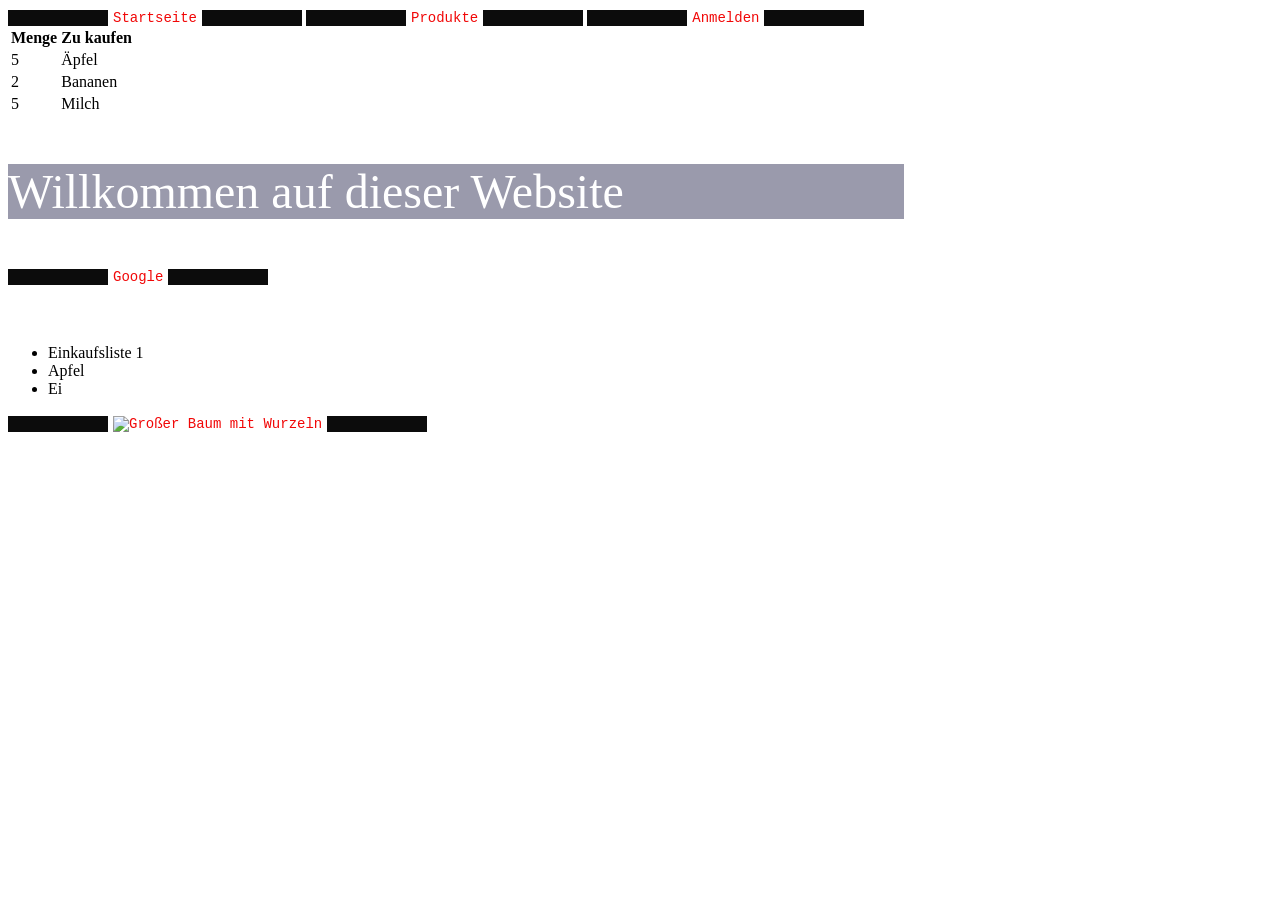
==== index.html @ e25fa869 "änderung" ====
<!DOCTYPE html>
<html lang="de">
  <head>
   
    <meta charset="utf-8" />
    <meta name="viewport" content="width=device-width, initial-scale=1.0" />
    <title>Shop</title>
    <link rel>

    <link rel="stylesheet" href="styles.css" />

    
  </head>
  <body>

    <nav class="mainNav">
  <a href="./index.html">Startseite</a>
  <a href="./about.html">Produkte</a>
  <a href="./contact.html">Anmelden</a>
 
</nav>

    <table>
  <tr>
    <th>Menge</th>
    <th>Zu kaufen</th>
  </tr>
  <tr>
    <td>5</td>
    <td>Äpfel</td>
  </tr>
  <tr>
    <td>2</td>
    <td>Bananen</td>
  </tr>
  <tr> 
    <td>5</td>
    <td>Milch</td>
  </tr>
</table>


    <p>Willkommen auf dieser Website</p>
    <a href="https://www.google.com">Google</a>

    <h3>Überschrift Test</h3>

    <ul>
    <li>Einkaufsliste 1</li>
    <li>Apfel</li>
    <li>Ei</li>
    </ul>

  <a href="https://www.google.com" target="_blank">
      <img src="https://encrypted-tbn0.gstatic.com/images?q=tbn:ANd9GcTi1ncKCDgjARE98QD6mZOJ6Cx-H60h8kZkbGEPrAEUYi72GM2tO1OQbPA&s=10" alt="Großer Baum mit Wurzeln" title="Bild" />
  </a>

  </body>
</html>
---- styles.css ----
p {

  background: rgb(154, 154, 172);
  color: white;

    font-size: 3em;
  width: 70vw;

    font-family: "Akronim", cursive;
}

/* Färbt alle h3-Überschriften auf der Website blau ein */
h3 {
    backgroudn: black;
  color: white;

}

.container {
  display: grid;
  grid-template-columns: repeat(3, 1fr);
  grid-gap: 60px;
  
}

a {
  font: Courier;
  font: 14px Courier;
  text-decoration: none;
  color: rgb(241, 7, 7);
  padding: 0px 5px 0px 5px;
  border-right: 100px solid rgb(12, 12, 12);
  border-left: 100px solid rgb(12, 12, 12);
}

mainNav {
  height: 30px;
  background: darkblue;
  padding-top: 7px;
  padding-left: 5px;
  margin-top: 20px;
  box-shadow: 4px 6px grey;
  overflow: hidden;
}

:root {
  --my-color: rgb(200, 50, 50); /* gut für dark mode  aber braucht man java skript*/
}
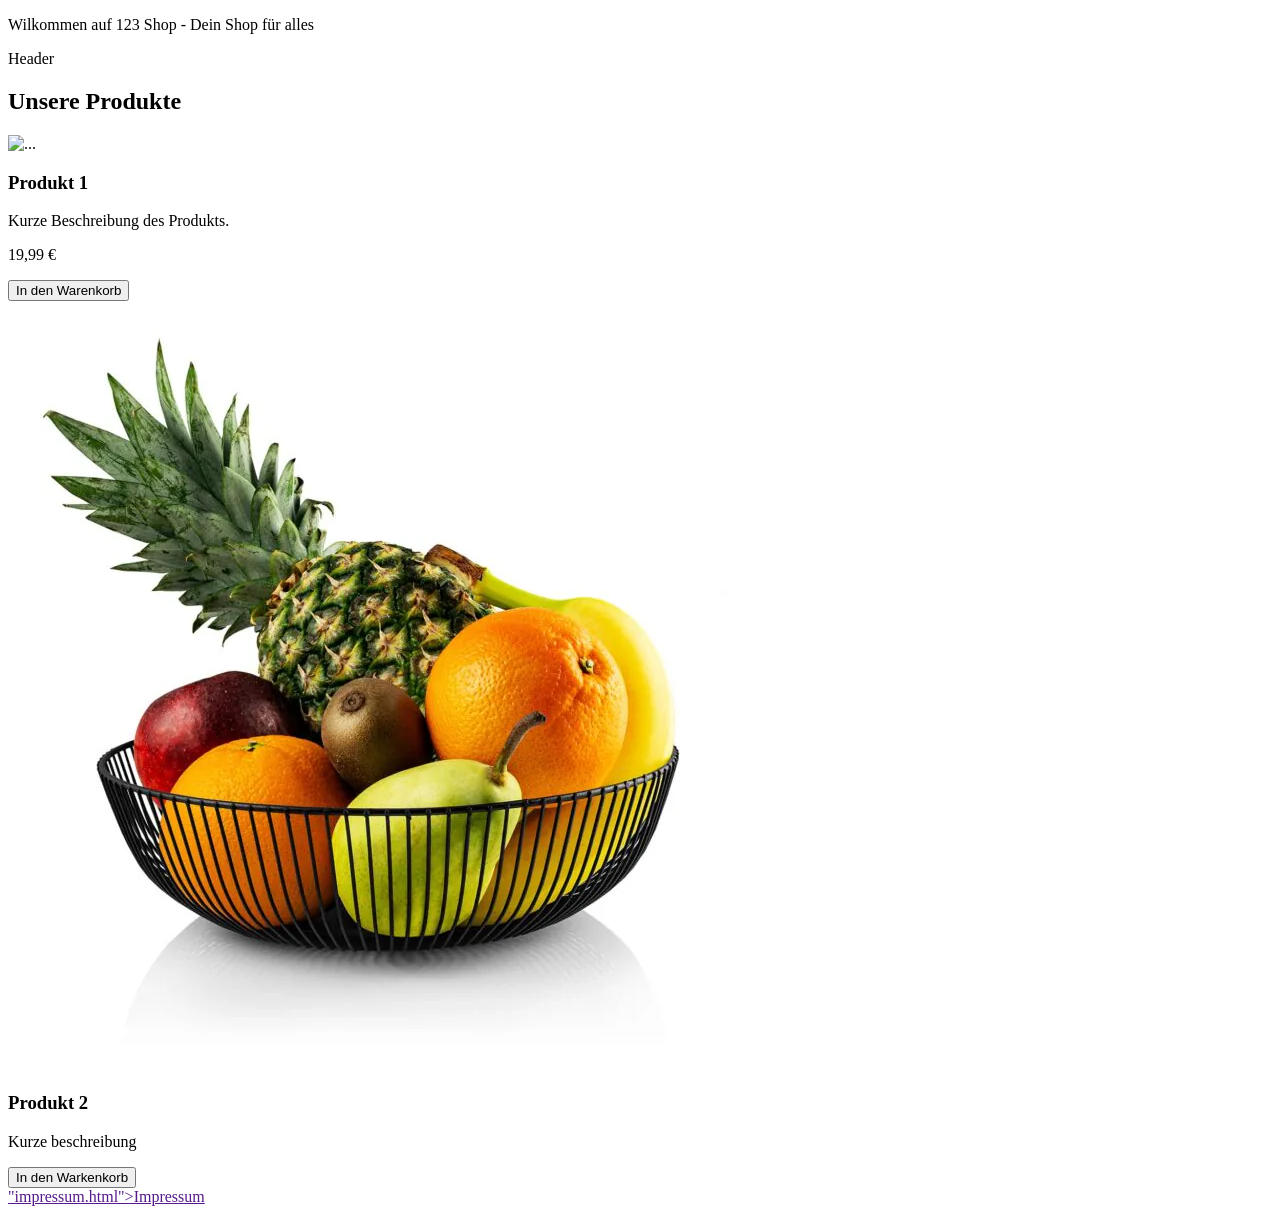
==== commit f7ed8630: "Grundgerüst version 1" ====
--- a/index.html
+++ b/index.html
@@ -1,59 +1,51 @@
 <!DOCTYPE html>
 <html lang="de">
   <head>
-   
     <meta charset="utf-8" />
     <meta name="viewport" content="width=device-width, initial-scale=1.0" />
-    <title>Shop</title>
-    <link rel>
-
-    <link rel="stylesheet" href="styles.css" />
-
-    
+    <title>123 Shop</title>
   </head>
   <body>
 
-    <nav class="mainNav">
-  <a href="./index.html">Startseite</a>
-  <a href="./about.html">Produkte</a>
-  <a href="./contact.html">Anmelden</a>
- 
-</nav>
+    <header>
+      <p>Wilkommen auf 123 Shop - Dein Shop für alles</p>
 
-    <table>
-  <tr>
-    <th>Menge</th>
-    <th>Zu kaufen</th>
-  </tr>
-  <tr>
-    <td>5</td>
-    <td>Äpfel</td>
-  </tr>
-  <tr>
-    <td>2</td>
-    <td>Bananen</td>
-  </tr>
-  <tr> 
-    <td>5</td>
-    <td>Milch</td>
-  </tr>
-</table>
+      <p>Header</p>
+    </header>
+    <h2>Unsere Produkte</h2>
+
+    <!-- Produkt 1 -->
+    <article>
+      <img src="bilder/produkt1.jpg" alt="...">
+      <h3>Produkt 1</h3>
+      <p>Kurze Beschreibung des Produkts.</p>
+      <p>19,99 €</p>
+      <button>In den Warenkorb</button>
+    </article>
+
+    <!-- Produkt 2-->
+     <article>
+      <img src="Produktbilder/Produktbild1.png" alt ="Apfel">
+      <h3> Produkt 2</h3>
+      <p>Kurze beschreibung</p>
+      <button>In den Warkenkorb</button>
+    
+     </article>
+
+     
+
+    <main>
 
 
-    <p>Willkommen auf dieser Website</p>
-    <a href="https://www.google.com">Google</a>
 
-    <h3>Überschrift Test</h3>
+    </main>
 
-    <ul>
-    <li>Einkaufsliste 1</li>
-    <li>Apfel</li>
-    <li>Ei</li>
-    </ul>
+    <footer>
 
-  <a href="https://www.google.com" target="_blank">
-      <img src="https://encrypted-tbn0.gstatic.com/images?q=tbn:ANd9GcTi1ncKCDgjARE98QD6mZOJ6Cx-H60h8kZkbGEPrAEUYi72GM2tO1OQbPA&s=10" alt="Großer Baum mit Wurzeln" title="Bild" />
-  </a>
 
+      <a href> "impressum.html">Impressum</a>
+
+    </footer>
+    
   </body>
 </html>
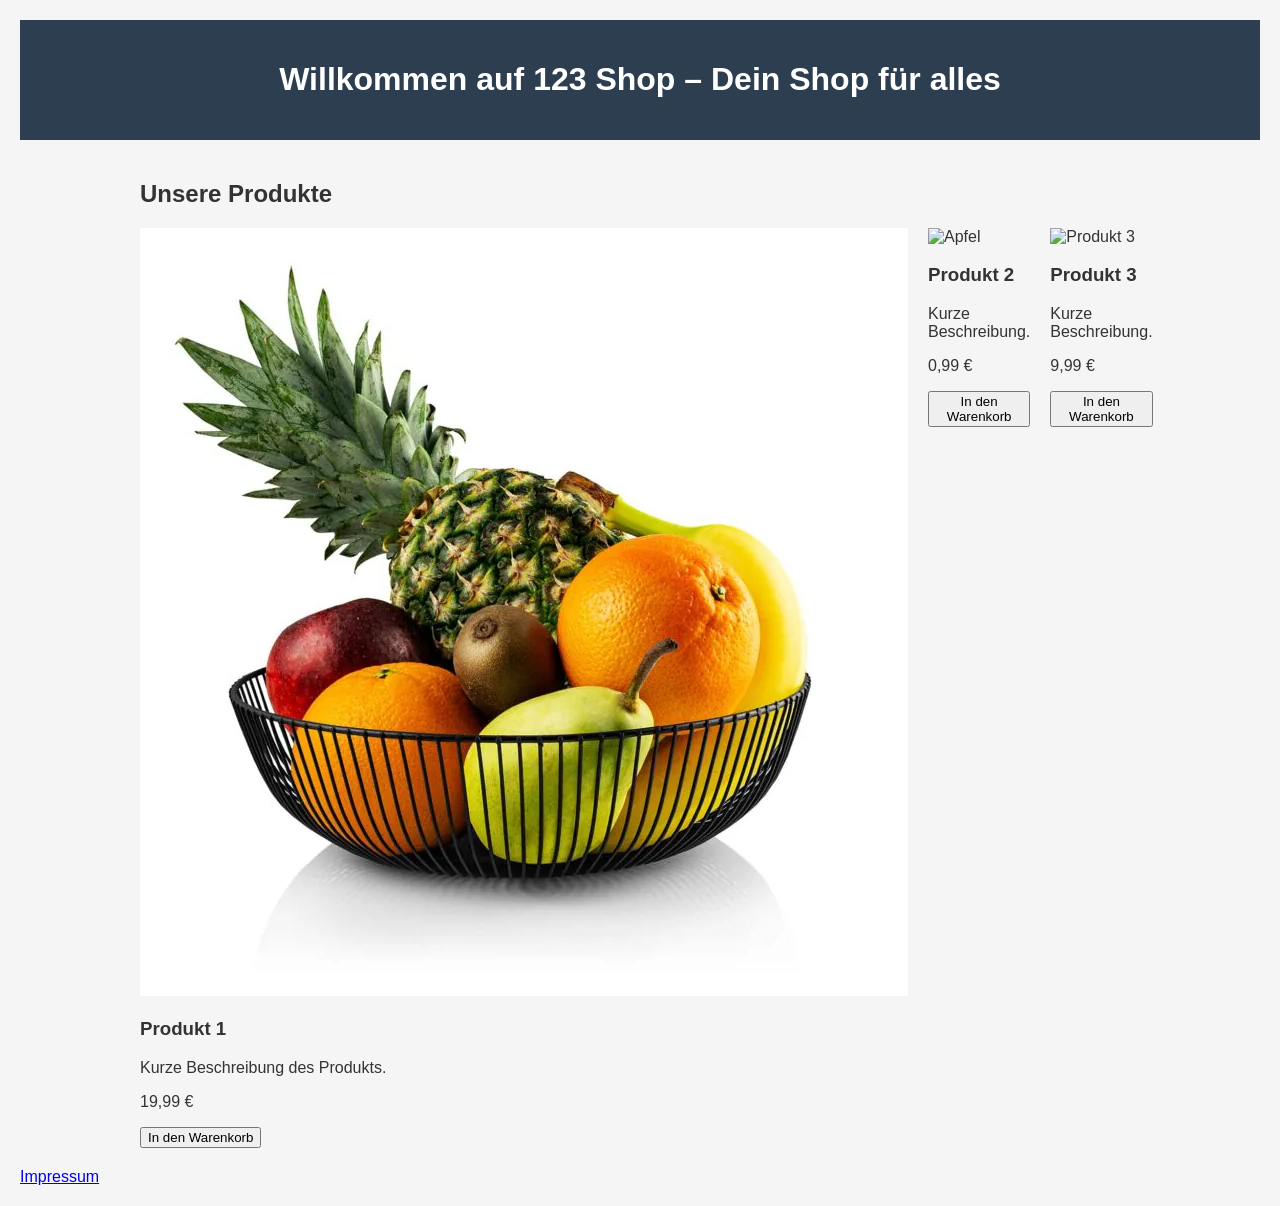
==== commit 274f40ac: "Update index.html und styles.css" ====
--- a/index.html
+++ b/index.html
@@ -1,51 +1,54 @@
 <!DOCTYPE html>
 <html lang="de">
-  <head>
-    <meta charset="utf-8" />
-    <meta name="viewport" content="width=device-width, initial-scale=1.0" />
-    <title>123 Shop</title>
-  </head>
-  <body>
+<head>
+  <meta charset="utf-8" />
+  <meta name="viewport" content="width=device-width, initial-scale=1.0" />
+  <title>123 Shop</title>
+  <link rel="stylesheet" href="styles.css">
+</head>
+<body>
 
-    <header>
-      <p>Wilkommen auf 123 Shop - Dein Shop für alles</p>
+<header>
+  <h1>Willkommen auf 123 Shop – Dein Shop für alles</h1>
+  <!-- Logo-Bild hier einfügen:
+  <img src="bilder/logo.png" alt="Logo von 123 Shop"> -->
+</header>
 
-      <p>Header</p>
-    </header>
-    <h2>Unsere Produkte</h2>
+<main>
+  <h2>Unsere Produkte</h2>
 
-    <!-- Produkt 1 -->
+  <div class="produkte">
+
     <article>
-      <img src="bilder/produkt1.jpg" alt="...">
+      <img src="Produktbilder/Produktbild1.png" alt="Produkt 1">
       <h3>Produkt 1</h3>
       <p>Kurze Beschreibung des Produkts.</p>
       <p>19,99 €</p>
       <button>In den Warenkorb</button>
     </article>
 
-    <!-- Produkt 2-->
-     <article>
-      <img src="Produktbilder/Produktbild1.png" alt ="Apfel">
-      <h3> Produkt 2</h3>
-      <p>Kurze beschreibung</p>
-      <button>In den Warkenkorb</button>
-    
-     </article>
+    <article>
+      <img src="bilder/produkt2.png" alt="Apfel">
+      <h3>Produkt 2</h3>
+      <p>Kurze Beschreibung.</p>
+      <p>0,99 €</p>
+      <button>In den Warenkorb</button>
+    </article>
 
-     
+    <article>
+      <img src="bilder/produkt3.jpg" alt="Produkt 3">
+      <h3>Produkt 3</h3>
+      <p>Kurze Beschreibung.</p>
+      <p>9,99 €</p>
+      <button>In den Warenkorb</button>
+    </article>
 
-    <main>
+  </div>
+</main>
 
+<footer>
+  <a href="impressum.html">Impressum</a>
+</footer>
 
-
-    </main>
-
-    <footer>
-
-
-      <a href> "impressum.html">Impressum</a>
-
-    </footer>
-    
-  </body>
+</body>
 </html>
--- a/styles.css
+++ b/styles.css
@@ -0,0 +1,104 @@
+
+body {
+
+  font-family: 'Trebuchet MS', 'Lucida Sans Unicode', 'Lucida Grande', 'Lucida Sans', Arial, sans-serif;
+  /*  Margin Seitenabstand */
+
+  margin: 20px;
+  background: #f5f5f5;
+  color: #333;                                              
+
+ }
+
+ header {
+  background: #2c3e50;
+  color: white;
+  text-align: center;
+  padding: 20px;
+}
+/* breite 100 px*/
+main {
+  max-width: 1000px;
+  margin: 0 auto;
+  padding: 20px;
+}
+
+
+.produkte {
+  display: grid;
+  grid-template-columns: repeat(3, 1fr);
+  gap: 20px;
+}
+
+
+
+
+
+
+
+
+
+
+
+
+
+
+
+
+
+
+
+
+
+
+
+/*
+p {
+
+  background: rgb(154, 154, 172);
+  color: white;
+
+    font-size: 3em;
+  width: 70vw;
+
+    font-family: "Akronim", cursive;
+}
+
+ Färbt alle h3-Überschriften auf der Website blau ein 
+h3 {
+    backgroudn: black;
+  color: white;
+
+}
+
+.container {
+  display: grid;
+  grid-template-columns: repeat(3, 1fr);
+  grid-gap: 60px;
+  
+}
+
+a {
+  font: Courier;
+  font: 14px Courier;
+  text-decoration: none;
+  color: rgb(241, 7, 7);
+  padding: 0px 5px 0px 5px;
+  border-right: 100px solid rgb(12, 12, 12);
+  border-left: 100px solid rgb(12, 12, 12);
+}
+
+mainNav {
+  height: 30px;
+  background: darkblue;
+  padding-top: 7px;
+  padding-left: 5px;
+  margin-top: 20px;
+  box-shadow: 4px 6px grey;
+  overflow: hidden;
+}
+
+:root {
+  --my-color: rgb(200, 50, 50);  gut für dark mode  aber braucht man java skript
+}
+*/
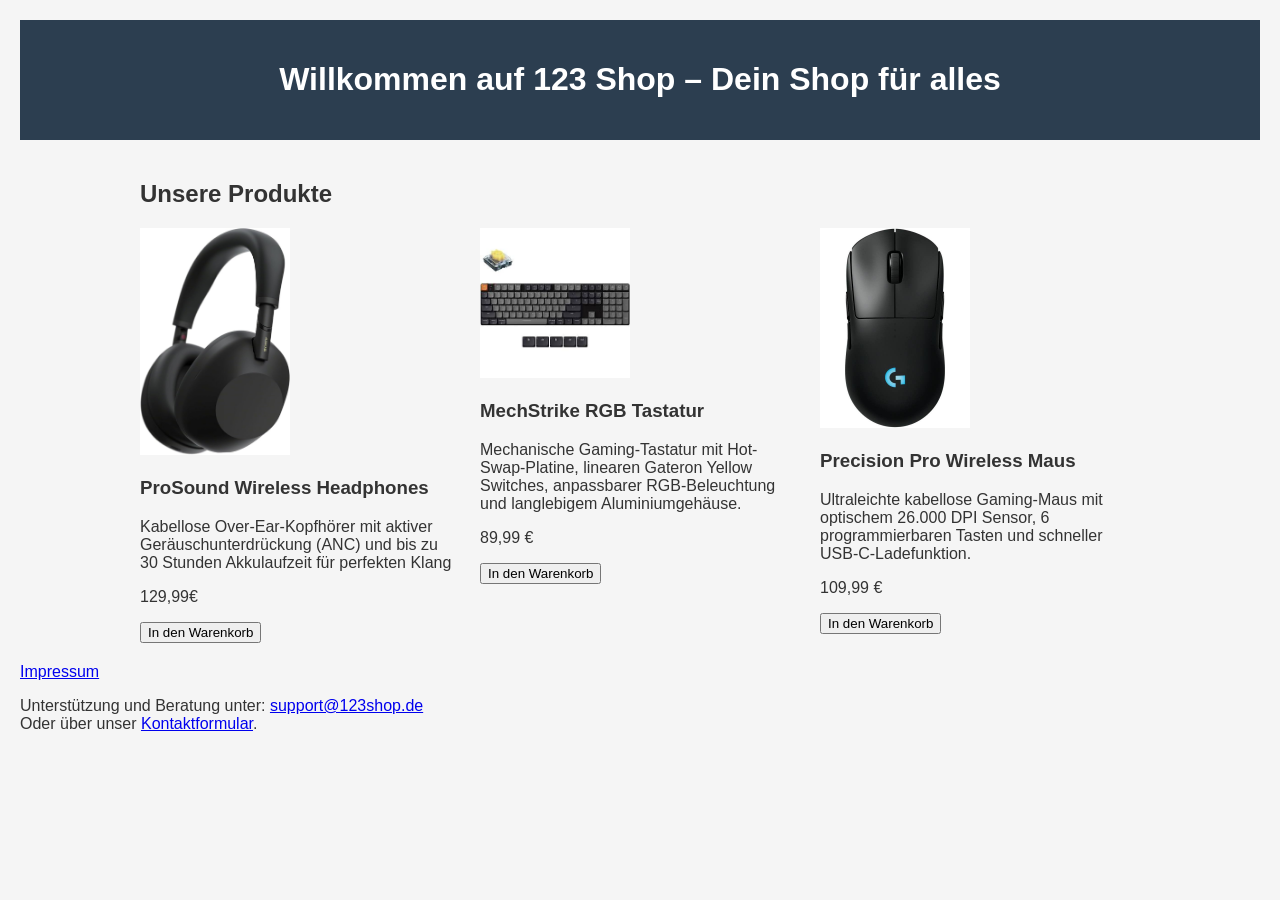
==== commit 00e8219a: "support formular erstellt und Produkte hinzugefueft" ====
--- a/index.html
+++ b/index.html
@@ -20,26 +20,28 @@
   <div class="produkte">
 
     <article>
-      <img src="Produktbilder/Produktbild1.png" alt="Produkt 1">
-      <h3>Produkt 1</h3>
-      <p>Kurze Beschreibung des Produkts.</p>
-      <p>19,99 €</p>
+      <img src="Produktbilder/Sony XM6 .jpg" alt="Wireless Noise-Cancelling Kopfhörer">
+      <h3>ProSound Wireless Headphones</h3>
+      <p>Kabellose Over-Ear-Kopfhörer mit aktiver Geräuschunterdrückung (ANC) und bis zu 30 Stunden Akkulaufzeit für perfekten Klang</p>
+      <p>129,99€</p>
+      <button>In den Warenkorb</button>
+    </article>
+
+
+
+    <article>
+      <img src="Produktbilder/Keychron V1.jpg" alt="Mechanische Tastatur">
+      <h3>MechStrike RGB Tastatur</h3>
+      <p>Mechanische Gaming-Tastatur mit Hot-Swap-Platine, linearen Gateron Yellow Switches, anpassbarer RGB-Beleuchtung und langlebigem Aluminiumgehäuse.</p>
+      <p>89,99 €</p>
       <button>In den Warenkorb</button>
     </article>
 
     <article>
-      <img src="bilder/produkt2.png" alt="Apfel">
-      <h3>Produkt 2</h3>
-      <p>Kurze Beschreibung.</p>
-      <p>0,99 €</p>
-      <button>In den Warenkorb</button>
-    </article>
-
-    <article>
-      <img src="bilder/produkt3.jpg" alt="Produkt 3">
-      <h3>Produkt 3</h3>
-      <p>Kurze Beschreibung.</p>
-      <p>9,99 €</p>
+      <img src="Produktbilder/Logitech Maus .jpg" alt="Ergonomische Gaming-Maus">
+      <h3>Precision Pro Wireless Maus</h3>
+      <p>Ultraleichte kabellose Gaming-Maus mit optischem 26.000 DPI Sensor, 6 programmierbaren Tasten und schneller USB-C-Ladefunktion.</p>
+      <p>109,99 €</p>
       <button>In den Warenkorb</button>
     </article>
 
@@ -48,6 +50,11 @@
 
 <footer>
   <a href="impressum.html">Impressum</a>
+
+  <p>
+  Unterstützung und Beratung unter: <a href="mailto:support@123shop.de">support@123shop.de</a><br>
+  Oder über unser <a href="support.html">Kontaktformular</a>.
+</p>
 </footer>
 
 </body>
--- a/styles.css
+++ b/styles.css
@@ -1,34 +1,35 @@
-
 body {
-
   font-family: 'Trebuchet MS', 'Lucida Sans Unicode', 'Lucida Grande', 'Lucida Sans', Arial, sans-serif;
-  /*  Margin Seitenabstand */
-
-  margin: 20px;
+  margin: 20px; /* Abstand zum Browserrand */
   background: #f5f5f5;
   color: #333;                                              
+}
 
- }
-
- header {
+header {
   background: #2c3e50;
   color: white;
   text-align: center;
-  padding: 20px;
+  padding: 20px; /* Innenabstand für den Text */
 }
-/* breite 100 px*/
+
 main {
   max-width: 1000px;
-  margin: 0 auto;
+  margin: 0 auto; /* zentriert den Hauptbereich */
   padding: 20px;
 }
 
-
 .produkte {
   display: grid;
-  grid-template-columns: repeat(3, 1fr);
-  gap: 20px;
+  grid-template-columns: repeat(3, 1fr); /* 3 gleich große Spalten */
+  gap: 20px; /* Abstand zwischen den Produkten */
 }
+
+/* Bilder im Produktbereich verkleinern */
+article img {
+  width: 150px;
+  height: auto; /* behält das Seitenverhältnis bei */
+}
+
 
 
 
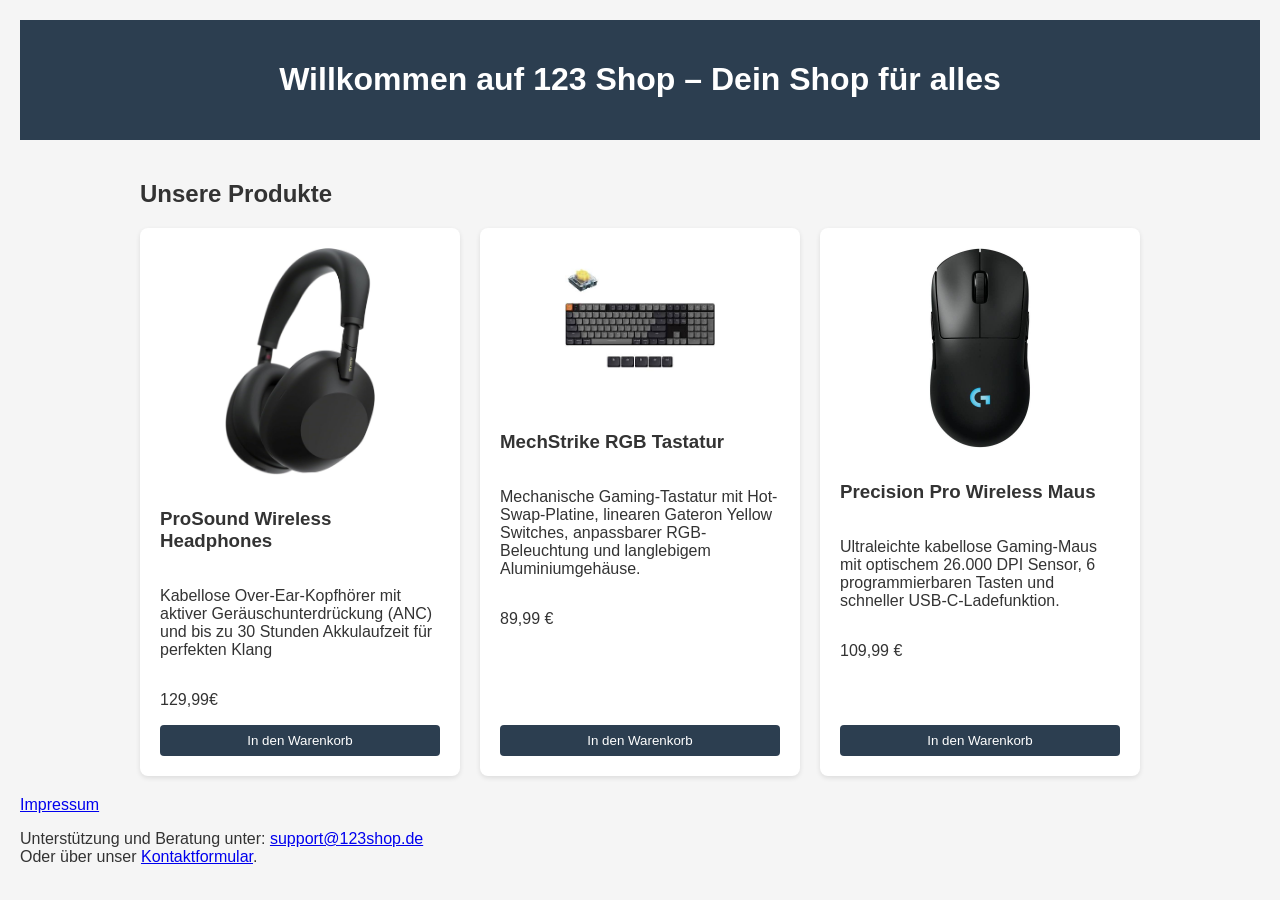
==== commit 72527e72: "Design und alle Unterseiten fertiggestellt" ====
--- a/index.html
+++ b/index.html
@@ -1,61 +1,67 @@
 <!DOCTYPE html>
 <html lang="de">
+
 <head>
   <meta charset="utf-8" />
   <meta name="viewport" content="width=device-width, initial-scale=1.0" />
   <title>123 Shop</title>
   <link rel="stylesheet" href="styles.css">
 </head>
+
 <body>
 
-<header>
-  <h1>Willkommen auf 123 Shop – Dein Shop für alles</h1>
-  <!-- Logo-Bild hier einfügen:
+  <header>
+    <h1>Willkommen auf 123 Shop – Dein Shop für alles</h1>
+    <!-- Logo-Bild hier einfügen:
   <img src="bilder/logo.png" alt="Logo von 123 Shop"> -->
-</header>
+  </header>
 
-<main>
-  <h2>Unsere Produkte</h2>
+  <main>
+    <h2>Unsere Produkte</h2>
 
-  <div class="produkte">
+    <div class="produkte">
 
-    <article>
-      <img src="Produktbilder/Sony XM6 .jpg" alt="Wireless Noise-Cancelling Kopfhörer">
-      <h3>ProSound Wireless Headphones</h3>
-      <p>Kabellose Over-Ear-Kopfhörer mit aktiver Geräuschunterdrückung (ANC) und bis zu 30 Stunden Akkulaufzeit für perfekten Klang</p>
-      <p>129,99€</p>
-      <button>In den Warenkorb</button>
-    </article>
+      <article>
+        <img src="Produktbilder/Sony XM6 .jpg" alt="Wireless Noise-Cancelling Kopfhörer">
+        <h3>ProSound Wireless Headphones</h3>
+        <p>Kabellose Over-Ear-Kopfhörer mit aktiver Geräuschunterdrückung (ANC) und bis zu 30 Stunden Akkulaufzeit für
+          perfekten Klang</p>
+        <p>129,99€</p>
+        <button>In den Warenkorb</button>
+      </article>
 
 
 
-    <article>
-      <img src="Produktbilder/Keychron V1.jpg" alt="Mechanische Tastatur">
-      <h3>MechStrike RGB Tastatur</h3>
-      <p>Mechanische Gaming-Tastatur mit Hot-Swap-Platine, linearen Gateron Yellow Switches, anpassbarer RGB-Beleuchtung und langlebigem Aluminiumgehäuse.</p>
-      <p>89,99 €</p>
-      <button>In den Warenkorb</button>
-    </article>
+      <article>
+        <img src="Produktbilder/Keychron V1.jpg" alt="Mechanische Tastatur">
+        <h3>MechStrike RGB Tastatur</h3>
+        <p>Mechanische Gaming-Tastatur mit Hot-Swap-Platine, linearen Gateron Yellow Switches, anpassbarer
+          RGB-Beleuchtung und langlebigem Aluminiumgehäuse.</p>
+        <p>89,99 €</p>
+        <button>In den Warenkorb</button>
+      </article>
 
-    <article>
-      <img src="Produktbilder/Logitech Maus .jpg" alt="Ergonomische Gaming-Maus">
-      <h3>Precision Pro Wireless Maus</h3>
-      <p>Ultraleichte kabellose Gaming-Maus mit optischem 26.000 DPI Sensor, 6 programmierbaren Tasten und schneller USB-C-Ladefunktion.</p>
-      <p>109,99 €</p>
-      <button>In den Warenkorb</button>
-    </article>
+      <article>
+        <img src="Produktbilder/Logitech Maus .jpg" alt="Ergonomische Gaming-Maus">
+        <h3>Precision Pro Wireless Maus</h3>
+        <p>Ultraleichte kabellose Gaming-Maus mit optischem 26.000 DPI Sensor, 6 programmierbaren Tasten und schneller
+          USB-C-Ladefunktion.</p>
+        <p>109,99 €</p>
+        <button>In den Warenkorb</button>
+      </article>
 
-  </div>
-</main>
+    </div>
+  </main>
 
-<footer>
-  <a href="impressum.html">Impressum</a>
+  <footer>
+    <a href="impressum.html">Impressum</a>
 
-  <p>
-  Unterstützung und Beratung unter: <a href="mailto:support@123shop.de">support@123shop.de</a><br>
-  Oder über unser <a href="support.html">Kontaktformular</a>.
-</p>
-</footer>
+    <p>
+      Unterstützung und Beratung unter: <a href="mailto:support@123shop.de">support@123shop.de</a><br>
+      Oder über unser <a href="support.html">Kontaktformular</a>.
+    </p>
+  </footer>
 
 </body>
+
 </html>
--- a/styles.css
+++ b/styles.css
@@ -1,35 +1,130 @@
 body {
   font-family: 'Trebuchet MS', 'Lucida Sans Unicode', 'Lucida Grande', 'Lucida Sans', Arial, sans-serif;
-  margin: 20px; /* Abstand zum Browserrand */
+  margin: 20px;
+  /* Abstand zum Browserrand */
   background: #f5f5f5;
-  color: #333;                                              
+  color: #333;
 }
 
 header {
   background: #2c3e50;
   color: white;
   text-align: center;
-  padding: 20px; /* Innenabstand für den Text */
+  padding: 20px;
+  /* Innenabstand für den Text */
 }
 
 main {
   max-width: 1000px;
-  margin: 0 auto; /* zentriert den Hauptbereich */
+  margin: 0 auto;
+  /* zentriert den Hauptbereich */
   padding: 20px;
 }
 
 .produkte {
   display: grid;
-  grid-template-columns: repeat(3, 1fr); /* 3 gleich große Spalten */
-  gap: 20px; /* Abstand zwischen den Produkten */
+  grid-template-columns: repeat(3, 1fr);
+  /* 3 gleich große Spalten */
+  gap: 20px;
+  /* Abstand zwischen den Produkten */
+}
+
+
+/* Macht aus jedem Produkt eine schicke weiße Karte, wie ein Rahmen*/
+article {
+  background: white;
+  padding: 20px;
+  border-radius: 8px;
+  /* abgerundete Ecken */
+  box-shadow: 0 2px 5px rgba(0, 0, 0, 0.1);
+  /* leichter Schatten */
+
+ /* Spalten-Layout für das Produkt */
+  display: flex;
+  flex-direction: column;
 }
 
 /* Bilder im Produktbereich verkleinern */
 article img {
   width: 150px;
-  height: auto; /* behält das Seitenverhältnis bei */
-}
-
+  height: auto;
+  /* behält das Seitenverhältnis bei */
+  object-fit: contain;
+  /*verhindert verzerrung udn schneidet nichts ab*/
+  margin: 0 auto 15px auto;
+  /*zentriert die bilder in ihren karten mittig*/
+}
+
+article button {
+  margin-top: auto;
+  /* Drückt den Button ganz nach unten auf eine Linie! */
+}
+
+button {
+  background-color: #2c3e50;
+  color: white;
+  border: none;
+  padding: 8px 12px;
+  border-radius: 4px;
+  cursor: pointer;
+  /* Mauszeiger wird zum Zeigefinger */
+}
+
+button:hover {
+  background-color: #34495e;
+  /* wird beim Drüberfahren leicht heller */
+}
+
+
+
+
+/*Tabellen stylen*/
+
+
+table {
+  width: 100%;
+  /* nutzt die volle Breite des Bildschirms */
+  border-collapse: collapse;
+  /*  verschmilzt doppelte Linien zu einer sauberen Kante */
+  background: white;
+  /* weiße Tabelle wie die Produktkarten */
+  border-radius: 8px;
+  /* abgerundete Ecken */
+  overflow: hidden;
+  /*  Ecken bleiben rund bleiben */
+  box-shadow: 0 2px 5px rgba(0, 0, 0, 0.1);
+  /*  Schatten */
+}
+
+/* Innenabstand für alle Zellen */
+th,
+td {
+  padding: 12px 15px;
+  /* Text klebt nicht mehr am Rand */
+  text-align: left;
+  /* linksbündiger Text */
+  border-bottom: 1px solid #ddd;
+  /*  graue Trennlinie unter jeder Zeile */
+}
+
+/* Dunkelblauer Tabellenkopf (passend zu  Header) */
+th {
+  background-color: #2c3e50;
+  color: white;
+}
+
+/*Support-Seite*/
+
+
+/* Macht die Eingabefelder im Support-Formular schön breit */
+input[type="email"], textarea {
+  width: 100%;
+  max-width: 500px; /* wird nicht breiter als 500px */
+  padding: 8px; /* angenehmer Innenabstand zum Tippen */
+  border: 1px solid #ccc;
+  border-radius: 4px; /* leicht abgerundet */
+  box-sizing: border-box;
+}
 
 
 
